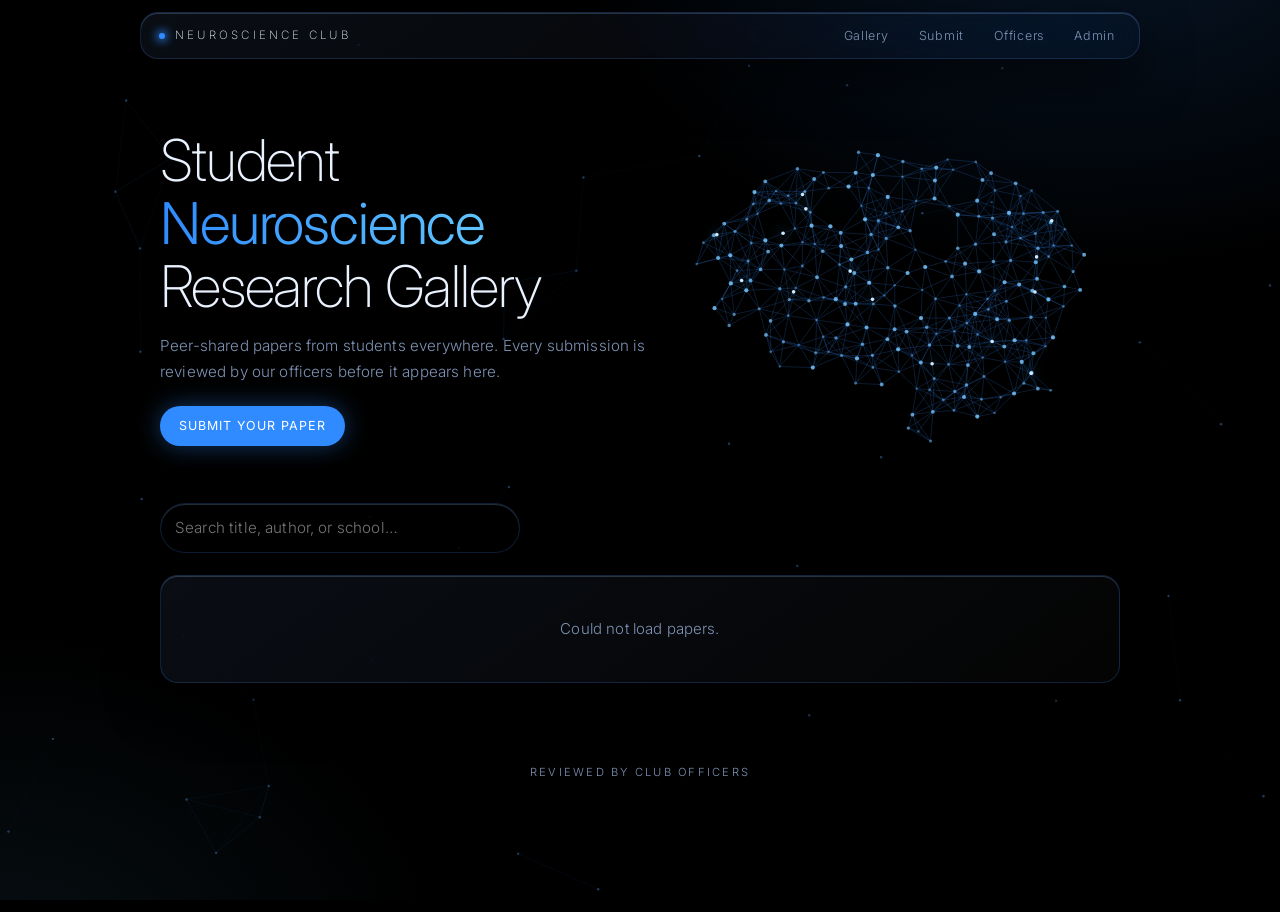
==== public/index.html @ 18c94800 "Rename index.html to public/index.html" ====
<!doctype html>
<html lang="en"><head><meta charset="utf-8"><meta name="viewport" content="width=device-width,initial-scale=1">
<title>Research Gallery</title><link rel="stylesheet" href="/style.css"></head>
<body><main>
<section class="hero">
<div><h1>Student <b>Neuroscience</b><br>Research Gallery</h1>
<p class="sub">Peer-shared papers from students everywhere. Every submission is reviewed by our officers before it appears here.</p>
<a class="btn p" href="/submit.html">Submit your paper</a></div>
<!-- Optional photo: drop any free brain/neuron image at public/images/hero.jpg (see README for sources). It blends in behind the animated brain. -->
<div class="art"><img src="/images/hero.jpg" alt="" onerror="this.remove()"><canvas id="brain"></canvas></div>
</section>
<input id="q" class="search glass" placeholder="Search title, author, or school…" type="search">
<div id="g" class="grid"></div>
</main><footer>Reviewed by club officers</footer>
<script src="/app.js"></script>
<script>
let all=[];const g=document.getElementById("g");
function draw(){const q=document.getElementById("q").value.toLowerCase();
const r=all.filter(p=>[p.title,p.author,p.coauthors,p.school].join(" ").toLowerCase().includes(q));
g.innerHTML=r.length?r.map(p=>`<article class="card glass"><span class="tag ok">${esc(p.school)}</span><h3>${esc(p.title)}</h3>
<div class="m">${esc(p.author)}${p.coauthors?" · "+esc(p.coauthors):""}</div>
<div class="acts">${p.file_name?`<a class="btn p" href="/api/file/${p.id}" target="_blank" rel="noopener">Read paper</a>`:""}${p.link?`<a class="btn" href="${esc(p.link)}" target="_blank" rel="noopener noreferrer">Google Doc</a>`:""}</div></article>`).join(""):`<div class="empty glass" style="grid-column:1/-1">No papers yet.</div>`}
fetch("/api/papers").then(r=>r.json()).then(d=>{all=d;draw()}).catch(()=>g.innerHTML='<div class="empty glass" style="grid-column:1/-1">Could not load papers.</div>');
document.getElementById("q").oninput=draw;brain(document.getElementById("brain"));
</script></body></html>
---- style.css ----
:root{--ink:#eaf2ff;--mut:#7f93b5;--acc:#2f8bff;--acc2:#5fc4ff;--line:rgba(70,140,255,.2);--bad:#ff7a90;--r:18px}
*{box-sizing:border-box;margin:0}
html{color-scheme:dark}
body{font:300 15px/1.7 "Inter",system-ui,-apple-system,"Segoe UI",sans-serif;color:var(--ink);background:#000;min-height:100vh;overflow-x:hidden;letter-spacing:.01em}
body::before{content:"";position:fixed;inset:0;z-index:-2;background:radial-gradient(60vmax 40vmax at 85% -10%,rgba(47,139,255,.16),transparent 70%),radial-gradient(50vmax 40vmax at 0% 110%,rgba(95,196,255,.08),transparent 70%)}
#net{position:fixed;inset:0;z-index:-1;width:100%;height:100%;pointer-events:none;opacity:.7}
a{color:var(--acc2);text-decoration:none}
.glass{background:linear-gradient(145deg,rgba(120,170,255,.08),rgba(255,255,255,.015));backdrop-filter:blur(22px) saturate(180%);-webkit-backdrop-filter:blur(22px) saturate(180%);border:1px solid var(--line);box-shadow:inset 0 1px 0 rgba(160,205,255,.22),0 20px 50px rgba(0,0,0,.6);border-radius:var(--r)}
nav{position:sticky;top:12px;z-index:10;display:flex;align-items:center;gap:2px;flex-wrap:wrap;max-width:1000px;margin:12px auto 0;padding:6px 10px 6px 18px;border-radius:999px}
nav .brand{font-weight:200;letter-spacing:.28em;text-transform:uppercase;font-size:.72rem;margin-right:auto;display:flex;align-items:center;gap:10px;color:var(--ink)}
nav .brand i{width:6px;height:6px;border-radius:50%;background:var(--acc);box-shadow:0 0 10px 2px var(--acc)}
nav a.l{color:var(--mut);padding:6px 14px;border-radius:999px;font-size:.78rem;letter-spacing:.06em;transition:.25s}
nav a.l:hover{color:var(--ink)}
nav a.l.on{color:#fff;background:rgba(47,139,255,.22);box-shadow:inset 0 0 0 1px rgba(95,170,255,.45)}
main{max-width:1000px;margin:0 auto;padding:48px 20px 80px}
h1{font-weight:200;font-size:clamp(2rem,5.2vw,3.6rem);letter-spacing:-.02em;line-height:1.1}
h1 b{font-weight:300;background:linear-gradient(90deg,var(--acc),var(--acc2));-webkit-background-clip:text;background-clip:text;color:transparent}
.sub{color:var(--mut);margin:14px 0 32px;max-width:56ch;font-size:.95rem}
.hero{position:relative;display:grid;grid-template-columns:1.1fr 1fr;gap:20px;align-items:center;min-height:360px;margin-bottom:36px}
.hero .sub{margin-bottom:22px}
.hero .art{position:relative;aspect-ratio:1.25;width:100%}
.hero canvas{width:100%;height:100%;display:block}
.hero .art img{position:absolute;inset:0;width:100%;height:100%;object-fit:cover;opacity:.35;mix-blend-mode:screen;border-radius:var(--r);-webkit-mask-image:radial-gradient(closest-side,#000 40%,transparent);mask-image:radial-gradient(closest-side,#000 40%,transparent)}
@media(max-width:760px){.hero{grid-template-columns:1fr}}
.grid{display:grid;grid-template-columns:repeat(auto-fill,minmax(270px,1fr));gap:14px}
.card{padding:20px;display:flex;flex-direction:column;gap:6px;transition:transform .3s,border-color .3s}
.card:hover{transform:translateY(-3px);border-color:rgba(95,170,255,.5)}
.card h3{font-weight:300;font-size:1.05rem;line-height:1.4}
.card .m{color:var(--mut);font-size:.82rem}
.card .acts{margin-top:auto;padding-top:14px;display:flex;gap:8px;flex-wrap:wrap}
.btn,button{font:inherit;font-size:.78rem;letter-spacing:.08em;text-transform:uppercase;cursor:pointer;color:var(--ink);padding:8px 18px;border-radius:999px;border:1px solid var(--line);background:rgba(120,170,255,.06);transition:.25s;display:inline-block}
.btn:hover,button:hover{border-color:rgba(95,170,255,.6);background:rgba(47,139,255,.15)}
.btn.p,button.p{background:var(--acc);border-color:transparent;color:#fff;font-weight:400;box-shadow:0 0 24px rgba(47,139,255,.4)}
.btn.p:hover,button.p:hover{background:#4d9dff}
button.d{color:var(--bad)}
button:disabled{opacity:.5;cursor:wait}
form{padding:28px;display:grid;gap:16px;max-width:640px}
label{display:grid;gap:6px;font-size:.78rem;letter-spacing:.06em;text-transform:uppercase;color:var(--mut)}
label em{color:var(--acc2);font-style:normal}
label small{text-transform:none;letter-spacing:0;font-size:.78rem;opacity:.8}
input,textarea{font:inherit;font-size:.95rem;letter-spacing:.01em;text-transform:none;color:var(--ink);padding:11px 14px;border-radius:12px;border:1px solid var(--line);background:rgba(0,0,0,.55);outline:none;transition:.25s;width:100%}
input:focus,textarea:focus{border-color:var(--acc);box-shadow:0 0 0 3px rgba(47,139,255,.18)}
.hp{position:absolute;left:-9999px}
.msg{padding:11px 15px;border-radius:12px;font-size:.88rem;display:none}
.msg.ok{display:block;background:rgba(47,139,255,.1);border:1px solid rgba(47,139,255,.4)}
.msg.er{display:block;background:rgba(255,122,144,.1);border:1px solid rgba(255,122,144,.4)}
.empty{color:var(--mut);padding:40px;text-align:center}
.search{max-width:360px;margin-bottom:22px;border-radius:999px;background:rgba(0,0,0,.5)}
.tag{display:inline-block;font-size:.66rem;letter-spacing:.12em;text-transform:uppercase;padding:2px 10px;border-radius:999px;border:1px solid var(--line);color:var(--mut);width:fit-content}
.tag.ok{color:var(--acc2);border-color:rgba(95,196,255,.4)}
h2{font-weight:200;margin:36px 0 14px;font-size:1.15rem;letter-spacing:.14em;text-transform:uppercase;color:var(--mut)}
.off{padding:26px 20px;text-align:center;display:flex;flex-direction:column;align-items:center;gap:3px}
.off .ph{width:120px;height:120px;border-radius:50%;margin-bottom:12px;overflow:hidden;display:grid;place-items:center;font-size:2rem;font-weight:200;color:var(--acc2);background:#000;border:1px solid rgba(95,170,255,.4);box-shadow:0 0 30px rgba(47,139,255,.2)}
.off .ph img{width:100%;height:100%;object-fit:cover}
.off h3{font-weight:300}
.off .role{color:var(--acc2);font-size:.72rem;letter-spacing:.16em;text-transform:uppercase}
.off p{color:var(--mut);font-size:.86rem;margin-top:8px}
footer{text-align:center;color:var(--mut);font-size:.7rem;letter-spacing:.2em;text-transform:uppercase;padding:0 0 30px}
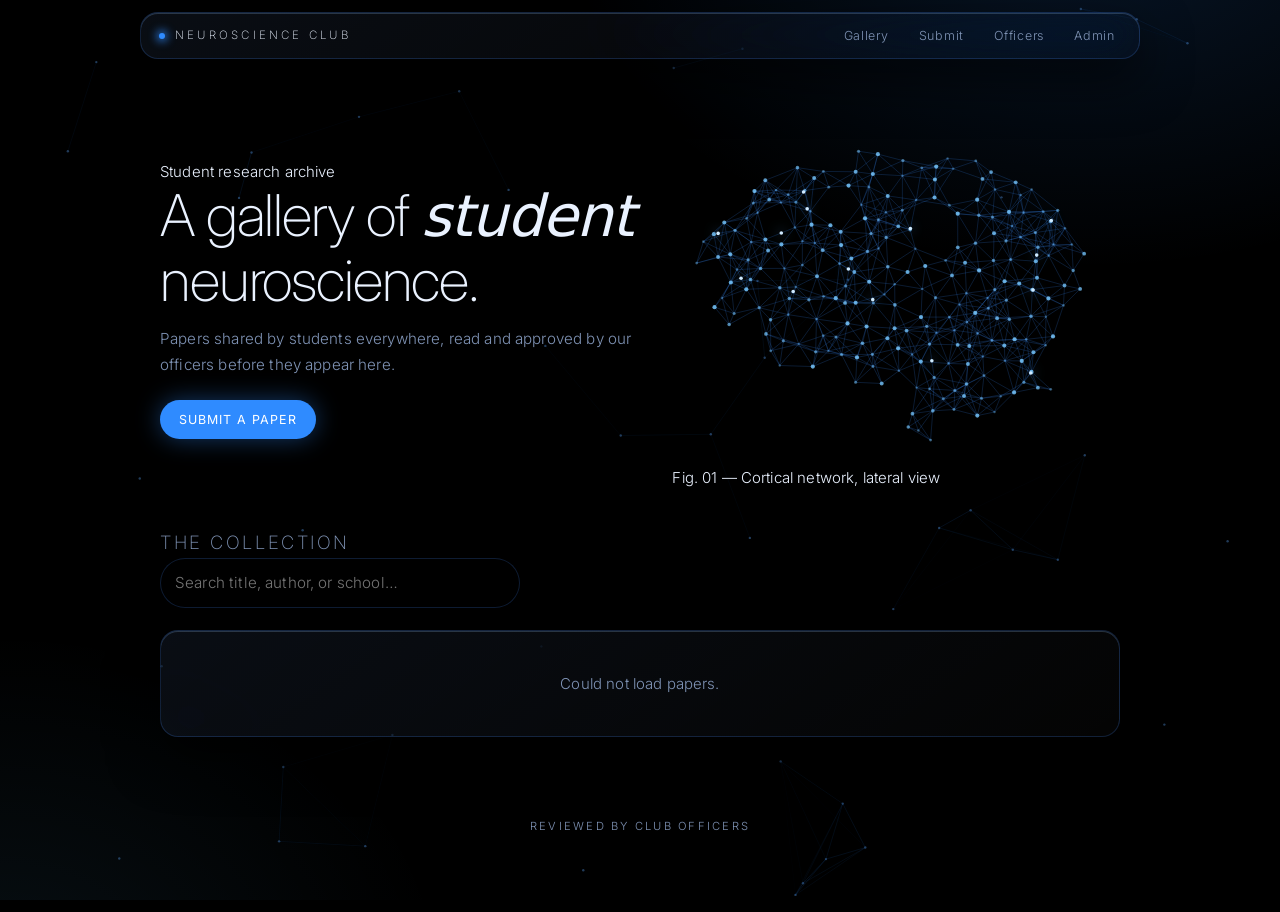
==== commit 0ce405ef: "Revise hero section and search input in index.html" ====
--- a/public/index.html
+++ b/public/index.html
@@ -3,13 +3,14 @@
 <title>Research Gallery</title><link rel="stylesheet" href="/style.css"></head>
 <body><main>
 <section class="hero">
-<div><h1>Student <b>Neuroscience</b><br>Research Gallery</h1>
-<p class="sub">Peer-shared papers from students everywhere. Every submission is reviewed by our officers before it appears here.</p>
-<a class="btn p" href="/submit.html">Submit your paper</a></div>
-<!-- Optional photo: drop any free brain/neuron image at public/images/hero.jpg (see README for sources). It blends in behind the animated brain. -->
-<div class="art"><img src="/images/hero.jpg" alt="" onerror="this.remove()"><canvas id="brain"></canvas></div>
+<div><span class="kicker">Student research archive</span><h1>A gallery of <em>student</em> neuroscience.</h1>
+<p class="sub">Papers shared by students everywhere, read and approved by our officers before they appear here.</p>
+<a class="btn p" href="/submit.html">Submit a paper</a></div>
+<!-- Optional photo: drop any free brain/neuron image at public/images/hero.jpg (see README). -->
+<figure class="fig"><div class="art"><img src="/images/hero.jpg" alt="" onerror="this.remove()"><canvas id="brain"></canvas></div><figcaption>Fig. 01 &mdash; Cortical network, lateral view</figcaption></figure>
 </section>
-<input id="q" class="search glass" placeholder="Search title, author, or school…" type="search">
+<div class="head"><h2 style="border:0;padding:0;margin:0">The collection</h2></div>
+<input id="q" class="search" placeholder="Search title, author, or school…" type="search">
 <div id="g" class="grid"></div>
 </main><footer>Reviewed by club officers</footer>
 <script src="/app.js"></script>
@@ -17,9 +18,9 @@
 let all=[];const g=document.getElementById("g");
 function draw(){const q=document.getElementById("q").value.toLowerCase();
 const r=all.filter(p=>[p.title,p.author,p.coauthors,p.school].join(" ").toLowerCase().includes(q));
-g.innerHTML=r.length?r.map(p=>`<article class="card glass"><span class="tag ok">${esc(p.school)}</span><h3>${esc(p.title)}</h3>
+g.innerHTML=r.length?r.map((p,i)=>`<article class="card glass"><div class="top"><span>N°${String(i+1).padStart(3,"0")}</span><span>${esc(p.school)}</span></div><h3>${esc(p.title)}</h3>
 <div class="m">${esc(p.author)}${p.coauthors?" · "+esc(p.coauthors):""}</div>
-<div class="acts">${p.file_name?`<a class="btn p" href="/api/file/${p.id}" target="_blank" rel="noopener">Read paper</a>`:""}${p.link?`<a class="btn" href="${esc(p.link)}" target="_blank" rel="noopener noreferrer">Google Doc</a>`:""}</div></article>`).join(""):`<div class="empty glass" style="grid-column:1/-1">No papers yet.</div>`}
+<div class="acts">${p.file_name?`<a class="btn p" href="/api/file/${p.id}" target="_blank" rel="noopener">Read paper →</a>`:""}${p.link?`<a class="btn p" href="${esc(p.link)}" target="_blank" rel="noopener noreferrer">Read paper →</a>`:""}</div></article>`).join(""):`<div class="empty glass" style="grid-column:1/-1">No papers yet.</div>`}
 fetch("/api/papers").then(r=>r.json()).then(d=>{all=d;draw()}).catch(()=>g.innerHTML='<div class="empty glass" style="grid-column:1/-1">Could not load papers.</div>');
 document.getElementById("q").oninput=draw;brain(document.getElementById("brain"));
 </script></body></html>
